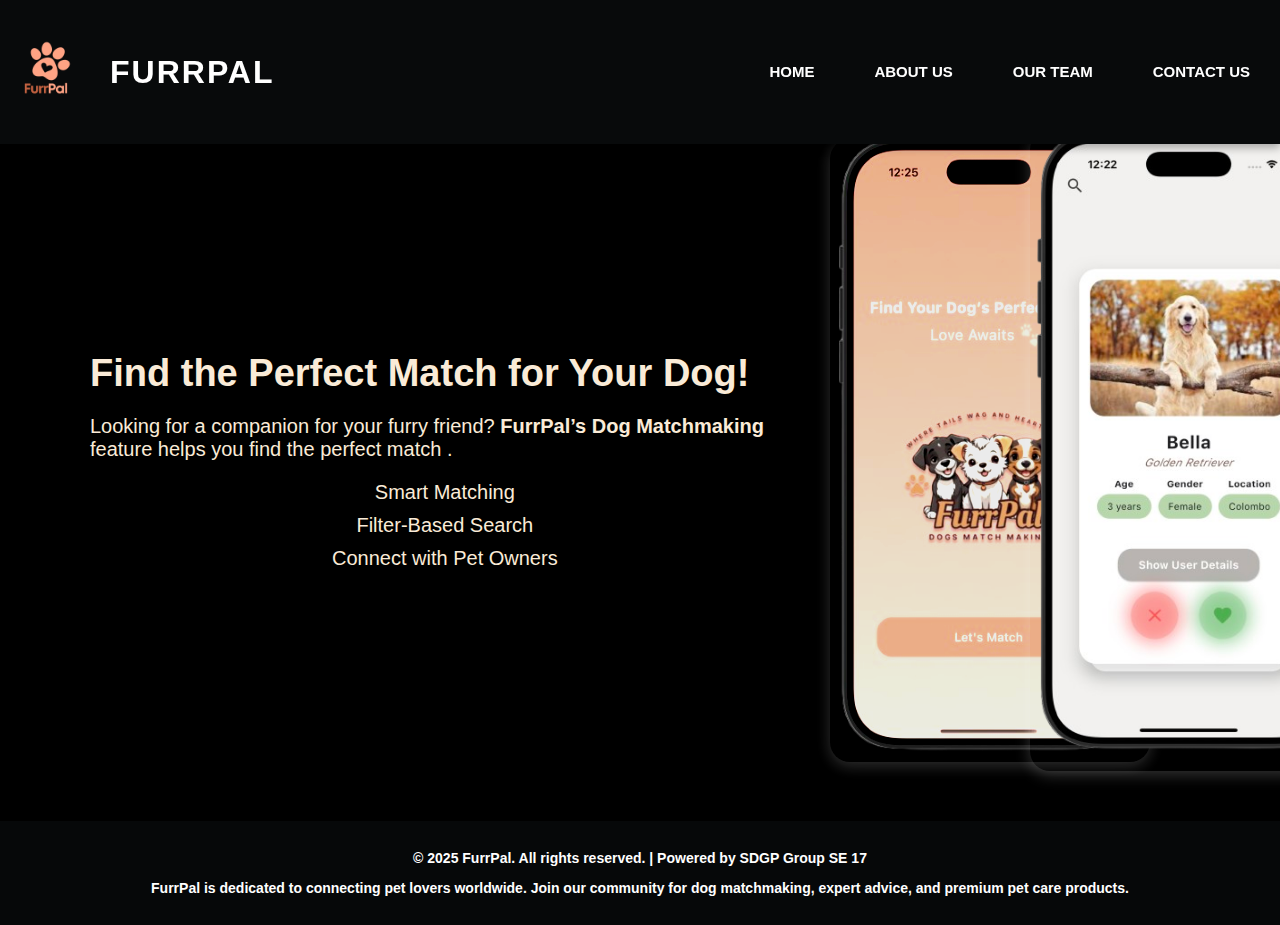
==== index.html @ 8758b965 "Add files via upload" ====
<!DOCTYPE html>
<html lang="en">
<head>
    <meta charset="UTF-8">
    <meta name="viewport" content="width=device-width, initial-scale=1.0">
    <title>FurrPal - Home</title>
    <link rel="stylesheet" href="style.css">
    <style>
        body {
            background-color: black;
            margin: 0;
            font-family: Arial, sans-serif;
            color: antiquewhite;
        }

        .matchmaking-container {
            display: flex;
            align-items: center;
            justify-content: space-between;
            padding: 50px;
            text-align: left;
            max-width: 1100px;
            margin: auto;
        }

        .text-content {
    width: 100%; /* Full width for proper alignment */
    text-align: left;
}

.text-content h2 {
    font-size: 38px; /* Bigger main heading */
    font-weight: bold;
    margin-bottom: 20px;
}
.text-content p{
    font-size: 20px;
}
.text-content h3 {
    font-size: 20px; /* Adjust subheading size */
    font-weight: normal;
    text-align: center; /* Center align the subheadings */
    margin: 10px auto; /* Add spacing */
    font-family:'Segoe UI', Tahoma, Geneva, Verdana, sans-serif
}


        .image-container {
            position: relative;
            width: 55%;
            display: flex;
            justify-content: flex-end;
            align-items: center;
        }

        .image-container img {
    width: 320px; /* Same size for both images */
    border-radius: 20px;
    box-shadow: 0 4px 15px rgba(255, 255, 255, 0.2);
    transition: transform 0.3s ease-in-out;
}

/* Back Image - Slightly shifted left for visibility */
.image-container img:first-child {
    position: absolute;
    opacity: 0.92; /* Keep visibility high */
    z-index: 1;
    right: 40px; /* Move slightly left */
    filter: brightness(1.1) contrast(1.2);
}

/* Front Image - Slightly shifted right */
.image-container img:last-child {
    position: relative;
    z-index: 2;
    right: -160px; /* Minimal overlap */
}


        /* Ensure text is not too close to images */
        .text-content h2, 
        .text-content p {
            margin-bottom: 20px;
        }
    </style>
</head>
<body>
    <header>
        <div class="logo-container">
            <a href="index.html" class="logo">
                <img src="images/furrpal_logo.png" alt="FurrPal Logo" />
            </a>
            <h1>FurrPal</h1>
        </div>
        <nav>
            <ul>
                <li><a href="index.html">Home</a></li>
                <li><a href="about.html">About Us</a></li>
                <li><a href="team.html">Our Team</a></li>
                <li><a href="contact.html">Contact Us</a></li>
            </ul>
        </nav>
    </header>
    
    <section class="matchmaking-container">
        <div class="text-content">
            <h2 >Find the Perfect Match for Your Dog! </h2>
            <p>
                Looking for a companion for your furry friend? <strong>FurrPal’s Dog Matchmaking</strong> feature helps you find the 
                perfect match </strong>.
            </p>
            <h3>Smart Matching</h3>
            <h3>Filter-Based Search</h3>
            <h3>Connect with Pet Owners</h3>
        </div>
        
        <div class="image-container">
            <img src="images/dog2.png" alt="Back Image">
            <img src="images/dog1.png" alt="Front Image">
        </div>
    </section>
    
    <footer>
        <p>&copy; 2025 FurrPal. All rights reserved. | Powered by SDGP Group SE 17</p>
        <p>FurrPal is dedicated to connecting pet lovers worldwide. Join our community for dog matchmaking, expert advice, and premium pet care products.</p>
    </footer>
</body>
</html>
---- style.css ----
/* General Styles */
body {
    font-family: 'Arial', sans-serif;
    background-color: #000000;
    margin: 0;
    padding: 0;
    color: #333;
    padding-top: 80px;
    height: 100%;
    display: flex;
    flex-direction: column;
     /* Prevent content from being hidden behind fixed header */
}

/* Header Styling */
header {
    background-color: #080a0b;
    color: white;
    padding: 20px 0;
    display: flex;
    justify-content: space-between;
    align-items: center;
    box-shadow: 0 4px 8px rgba(0, 0, 0, 0.3);
    position: fixed;
    width: 100%;
    top: 0;
    left: 0;
    z-index: 1000;
}

/* Logo and Title Container */
.logo-container {
    display: flex;
    align-items: center;
}

.logo img {
    max-height: 100px; /* Ensuring logo size */
    margin-right: 10px;
    max-width: 100px; /* Adding some space between logo and title */
}

header h1 {
    font-size: 32px;
    font-weight: bold;
    color: white;
    text-transform: uppercase;
    letter-spacing: 2px;
    margin: 0;
    text-align: center;
}

/* Navigation Styling */
header nav ul {
    list-style: none;
    padding: 0;
    display: flex;
    justify-content: space-around;
    margin: 0;
}

header nav ul li {
    margin: 0 15px;
}

header nav ul li a {
    color: white;
    text-decoration: none;
    font-size: 15px;
    font-weight: bold;
    text-transform: uppercase;
    transition: color 0.3s;
    font-style: normal;
    padding: 10px 15px;
    border-radius: 5px;
}

header nav ul li a:hover,
header nav ul li a.active {
    color: #e14a0f; /* Emerald Green */
    background-color: rgba(255, 255, 255, 0.1);
}

/* JavaScript for Active Link */
/* <script>
    document.addEventListener("DOMContentLoaded", function () {
        const navLinks = document.querySelectorAll("header nav ul li a");
        
        navLinks.forEach(link => {
            link.addEventListener("click", function () {
                navLinks.forEach(nav => nav.classList.remove("active"));
                this.classList.add("active");
            });
        });
    });
</script> */

/* Responsive design: Stack the logo, h1, and nav on smaller screens */
@media (max-width: 768px) {
    header {
        flex-direction: column; /* Stack header items vertically */
        text-align: center; /* Center-align content on small screens */
    }

    nav {
        margin-top: 1rem; /* Add space between h1 and nav */
        justify-content: center; /* Center nav items */
    }

    nav ul {
        flex-direction: column; /* Stack nav items vertically */
        margin-top: 1rem; /* Space between nav items */
    }

    nav ul li {
        margin-left: 0; /* Remove left margin for vertical stack */
        margin-bottom: 1rem; /* Space between nav items */
    }
}





/* Home Page Video Section */
.home-video {
    display: flex;
    justify-content: center;
    margin: 20px 0;
}

.home-video video {
    max-width: 100%; /* Full width but still responsive */
    height: 450px; /* Bigger height */
    object-fit: cover; /* Maintain aspect ratio */
    border-radius: 12px;
}
.home-image img {
    width: 100%;
    max-width: 400px;
    border-radius: 10px;
    margin-left: 35%;
    margin-top: 1%;
    
}
img:hover {
    transform: scale(1.05); /* Slight zoom effect */
}
.home-text-heading{
    text-align: center;
}

.home-text-heading{
    text-align: center;
}
#matchmaking {
    padding: 50px;
    background-color: #090a0a;
    color: antiquewhite;
    text-align: center;
   
    overflow: visible; /* Prevent images from being cut off */
    
    
}

#matchmaking h1 {
    font-size: 60px; /* Bigger font size */
    font-weight: bold;
    margin-bottom: 20px;
}
#matchmaking h2 {
    font-size: 100px; /* Bigger font size */
    font-weight: bold;
    margin-bottom: 20px;
}

#matchmaking p {
    font-size: 18px;
    line-height: 1.6;
    max-width: 800px;
    margin: 0 auto 40px auto;
}

/* Triangle Alignment for Features */
.triangle-container {
    display: flex;
    flex-direction: column;
    align-items: center;
    gap: 20px;
    max-width: 800px;
    margin: auto;
}

.triangle-item:nth-child(1) { align-self: flex-start; }
.triangle-item:nth-child(2) { align-self: center; }
.triangle-item:nth-child(3) { align-self: flex-end; }

.triangle-item {
    width: 80%;
    background-color: rgba(255, 255, 255, 0.05);
    padding: 20px;
    border-radius: 10px;
}

.triangle-item h3 {
    font-size: 24px;
    color: #F88158;
}

.triangle-item p {
    font-size: 18px;
    color: antiquewhite;
}


.cta-button {
    display: inline-block; /* Ensures the button size matches the text */
    text-align: center;
    justify-content: center;
    align-items: center;
    padding: 12px 25px;
    font-size: 18px;
    background: linear-gradient(135deg, #FBBBA5, #F88158);
    color: white;
    text-decoration: none;
    border-radius: 5px;
    box-shadow: 0px 4px 10px rgba(0, 0, 0, 0.2);
    transition: 0.3s;
}

.cta-button:hover {
    background-color: #000000;
}

/* Centering the button */
.button-container {
    display: flex;
    justify-content: center; /* Centers horizontally */
    align-items: center; /* Centers vertically */
    height: 100vh; /* Full viewport height */
}


/* Welcome Text Section */
.welcome-text {
    text-align: center;
    color: blueviolet;
    margin: 30px 20px;
    font-weight: bolder;
}
.home-text{
    color: whitesmoke;
    text-align: center;
    margin-top: 0%;
    font-family: 'Gill Sans', 'Gill Sans MT', Calibri, 'Trebuchet MS', sans-serif;
    margin-left: 10%;
    margin-right: 10%;
    text-align: justify;
}



/* Welcome Text Section */
/* .welcome-text {
    text-align: center;
    color: blueviolet;
    margin: 30px 20px;
    font-weight: bolder;
}
.home-text{
    color: whitesmoke;
    text-align: center;
    margin-top: 0%;
    font-family: 'Gill Sans', 'Gill Sans MT', Calibri, 'Trebuchet MS', sans-serif;
    margin-left: 10%;
    margin-right: 10%;
    text-align: justify;
} */

/* Contact Section */
.contact-container {
    background-color: #070909;
    padding: 40px;
    margin: 50px auto;
    max-width: 800px;
    border-radius: 12px;
    box-shadow: 0 8px 20px rgba(0, 0, 0, 0.1);
    text-align: center;
}

.contact-container h2 {
    font-size: 32px;
    color: #FF3C3C;
    margin-bottom: 10px;
}

.contact-container p {
    font-size: 18px;
    color: #666;
    margin-bottom: 20px;
}

/* Contact Form */
.contact-form input,
.contact-form textarea,
.contact-form button {
    width: 100%;
    padding: 12px;
    margin-top: 12px;
    border-radius: 8px;
    border: 1px solid #ddd;
    font-size: 16px;
}

.contact-form input, 
.contact-form textarea {
    background-color: #f8f8f8;
    color: black;
}

.contact-form button {
    background: linear-gradient(135deg, #FF3C3C, #FF8A65);
    color: white;
    font-size: 18px;
    font-weight: bold;
    border: none;
    cursor: pointer;
    transition: background 0.3s;
}

.contact-form button:hover {
    background: linear-gradient(135deg, #FF8A65, #FF3C3C);
}

/* Contact Info */
.contact-info {
    background-color: rgb(6, 5, 5);
    color: white;
    padding: 20px;
    border-radius: 10px;
    margin-top: 30px;
}

.contact-info h3 {
    font-size: 24px;
    margin-bottom: 10px;
}

.contact-info p {
    font-size: 16px;
    margin: 5px 0;
}

.contact-info i {
    color: #FF8A65;
    margin-right: 8px;
}

/* Social Icons */
.social-icons {
    margin-top: 15px;
}

.social-icons a {
    font-size: 24px;
    color: white;
    margin: 0 10px;
    transition: color 0.3s;
}


.social-icons a:hover {
    color: #FF8A65;
}


.about-section {
    padding: 4rem 2rem;
    background-color: transparent;  /* Keeps the background transparent */
    text-align: center;
    color: #ffffff;
    box-shadow: 0 4px 15px rgba(0, 0, 0, 0.15); /* Soft shadow around the section */
}

.about-section .about-content {
    max-width: 900px;
    margin: 0 auto;
    text-align: left;
    line-height: 1.6;
    box-shadow: 0 4px 10px rgba(0, 0, 0, 0.1); /* Subtle shadow around the content */
    padding: 2rem; /* Optional: Adds padding inside the content */
    border-radius: 8px; /* Optional: Adds rounded corners to the content box */
}

.about-section h3 {
    font-size: 2.5rem;
    color: #0e2d56;
    margin-bottom: 1.5rem;
    text-align: left;
    text-transform: uppercase;
    text-shadow: 2px 2px 5px rgba(0, 0, 0, 0.2); /* Adds subtle shadow to headings */
}

.about-section h3 {
    font-size: 2rem;
    color: #ca4a1c;
    margin-top: 2rem;
    text-align: left;
    text-shadow: 1px 1px 4px rgba(0, 0, 0, 0.2); /* Adds subtle shadow to sub-headings */
}

.about-section p {
    font-size: 1.1rem;
    color: rgb(255, 255, 255);
    margin-bottom: 1.5rem;
    text-align: justify;
}

.about-section strong {
    color: #0e2d56;
}

/* Footer */
/* Footer Styles */
footer{
    background:#060809;
    color: white;
    text-align: center;
    padding: 15px 0;
    font-size: 14px;
    font-weight: bold;
    width: 100%;
    margin-top: auto; 
}
/* General styling for the team section */
.team {
    background-color: #050707; /* Soft background color */
    padding: 4rem 2rem; /* Larger padding for spacing */
    text-align: center;
    font-family: 'Arial', sans-serif; /* Clear, readable font */
}

.team h2 {
    font-size: 2.5rem;
    color: #eaf6f2; /* Dark blue for header */
    margin-bottom: 2rem;
    font-weight: bold;
    text-align: center;
    letter-spacing: 1.5px;
    text-transform: uppercase;
    text-shadow: 1px 1px 3px rgba(0, 0, 0, 0.1);
}

.team-facts {
    max-width: 900px;
    margin: 0 auto;
    text-align: left; /* Left align content for readability */
    padding: 2rem;
    background-color: white;
    border-radius: 8px;
    box-shadow: 0 4px 8px rgba(0, 0, 0, 0.1);
}

.team-facts p {
    font-size: 1.1rem;
    color: #555;
    line-height: 1.7;
    margin-bottom: 1.5rem;
}

.team-facts h3 {
    font-size: 1.8rem;
    color: #0e2d56;
    margin-top: 2rem;
    margin-bottom: 1rem;
    text-transform: uppercase;
    font-weight: bold;
    letter-spacing: 1px;
}

.team-facts ul {
    list-style-type: none;
    padding: 0;
    margin: 1.5rem 0;
}

.team-facts ul li {
    font-size: 1.1rem;
    color: #555;
    margin-bottom: 1rem;
    position: relative;
    padding-left: 25px;
}

.team-facts ul li::before {
    content: "✔";
    position: absolute;
    left: 0;
    top: 0;
    font-size: 1.2rem;
    color: #50C878; /* Emerald Green */
}

.team-facts ul li strong {
    color: #0e2d56; /* Highlighted text in blue */
    font-weight: bold;
}

/* Hover effect for the list items */
.team-facts ul li:hover {
    background-color: #eaf6f2; /* Light green background on hover */
    border-radius: 5px;
    padding-left: 35px;
    transition: all 0.3s ease;
}

/* Optional: Responsive design for smaller screens */
@media (max-width: 768px) {
    .team {
        padding: 3rem 1.5rem;
    }

    .team-facts {
        padding: 1.5rem;
    }

    .team-facts ul li {
        font-size: 1rem;
    }

    .team-facts h3 {
        font-size: 1.6rem;
    }
    .about-section {
        padding: 3rem 1rem;
    }

    .about-section h2 {
        font-size: 2rem;
    }

    .about-section h3 {
        font-size: 1.6rem;
    }
}
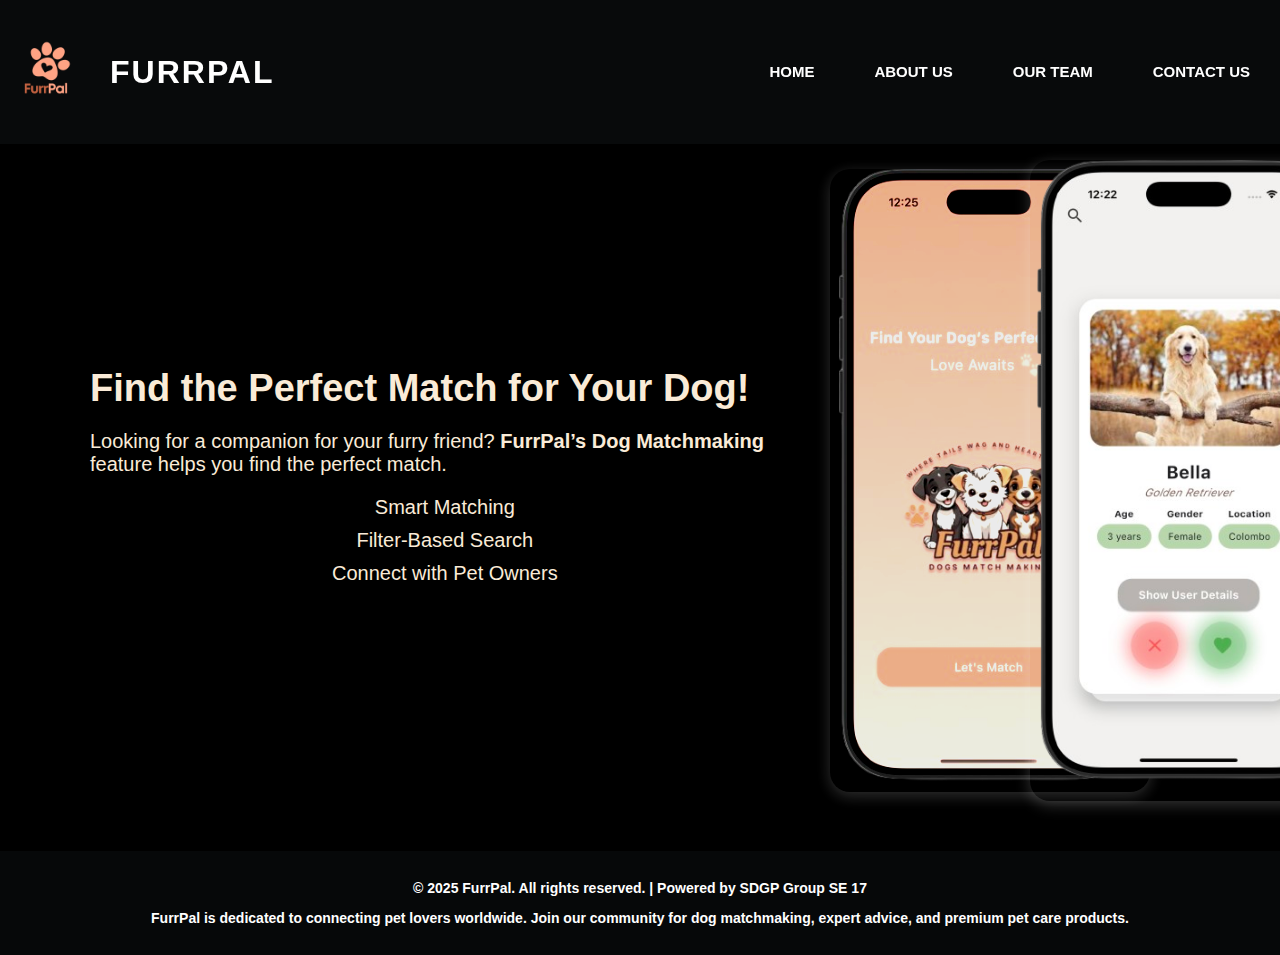
==== commit a9a03e99: "updated website" ====
--- a/index.html
+++ b/index.html
@@ -24,26 +24,27 @@
         }
 
         .text-content {
-    width: 100%; /* Full width for proper alignment */
-    text-align: left;
-}
+            width: 100%; /* Full width for proper alignment */
+            text-align: left;
+        }
 
-.text-content h2 {
-    font-size: 38px; /* Bigger main heading */
-    font-weight: bold;
-    margin-bottom: 20px;
-}
-.text-content p{
-    font-size: 20px;
-}
-.text-content h3 {
-    font-size: 20px; /* Adjust subheading size */
-    font-weight: normal;
-    text-align: center; /* Center align the subheadings */
-    margin: 10px auto; /* Add spacing */
-    font-family:'Segoe UI', Tahoma, Geneva, Verdana, sans-serif
-}
+        .text-content h2 {
+            font-size: 38px; /* Bigger main heading */
+            font-weight: bold;
+            margin-bottom: 20px;
+        }
 
+        .text-content p {
+            font-size: 20px;
+        }
+
+        .text-content h3 {
+            font-size: 20px; /* Adjust subheading size */
+            font-weight: normal;
+            text-align: center; /* Center align the subheadings */
+            margin: 10px auto; /* Add spacing */
+            font-family: 'Segoe UI', Tahoma, Geneva, Verdana, sans-serif;
+        }
 
         .image-container {
             position: relative;
@@ -51,36 +52,85 @@
             display: flex;
             justify-content: flex-end;
             align-items: center;
+            margin-top: 30px;
         }
 
         .image-container img {
-    width: 320px; /* Same size for both images */
-    border-radius: 20px;
-    box-shadow: 0 4px 15px rgba(255, 255, 255, 0.2);
-    transition: transform 0.3s ease-in-out;
-}
+            width: 320px; /* Same size for both images */
+            border-radius: 20px;
+            box-shadow: 0 4px 15px rgba(255, 255, 255, 0.2);
+            transition: transform 0.3s ease-in-out;
+        }
 
-/* Back Image - Slightly shifted left for visibility */
-.image-container img:first-child {
-    position: absolute;
-    opacity: 0.92; /* Keep visibility high */
-    z-index: 1;
-    right: 40px; /* Move slightly left */
-    filter: brightness(1.1) contrast(1.2);
-}
+        /* Back Image - Slightly shifted left for visibility */
+        .image-container img:first-child {
+            position: absolute;
+            opacity: 0.92; /* Keep visibility high */
+            z-index: 1;
+            right: 40px; /* Move slightly left */
+            filter: brightness(1.1) contrast(1.2);
+        }
 
-/* Front Image - Slightly shifted right */
-.image-container img:last-child {
-    position: relative;
-    z-index: 2;
-    right: -160px; /* Minimal overlap */
-}
-
+        /* Front Image - Slightly shifted right */
+        .image-container img:last-child {
+            position: relative;
+            z-index: 2;
+            right: -160px; /* Minimal overlap */
+        }
 
         /* Ensure text is not too close to images */
-        .text-content h2, 
+        .text-content h2,
         .text-content p {
             margin-bottom: 20px;
+        }
+
+        /* Responsive Design */
+        @media (max-width: 768px) {
+            .matchmaking-container {
+                flex-direction: column;
+                padding: 20px;
+                text-align: center;
+            }
+
+            .text-content {
+                text-align: center;
+            }
+
+            .image-container {
+                width: 100%;
+                justify-content: center;
+                margin-top: 20px;
+            }
+
+            .image-container img:first-child {
+                right: 20px;
+            }
+
+            .image-container img:last-child {
+                right: -80px;
+            }
+        }
+
+        @media (max-width: 480px) {
+            .text-content h2 {
+                font-size: 28px;
+            }
+
+            .text-content p {
+                font-size: 16px;
+            }
+
+            .text-content h3 {
+                font-size: 16px;
+            }
+
+            .image-container img {
+                width: 250px;
+            }
+
+            .image-container img:last-child {
+                right: -60px;
+            }
         }
     </style>
 </head>
@@ -92,6 +142,12 @@
             </a>
             <h1>FurrPal</h1>
         </div>
+        <!-- Hamburger Button -->
+        <button class="hamburger" aria-label="Toggle navigation">
+            <span></span>
+            <span></span>
+            <span></span>
+        </button>
         <nav>
             <ul>
                 <li><a href="index.html">Home</a></li>
@@ -101,28 +157,35 @@
             </ul>
         </nav>
     </header>
-    
+
     <section class="matchmaking-container">
         <div class="text-content">
-            <h2 >Find the Perfect Match for Your Dog! </h2>
+            <h2>Find the Perfect Match for Your Dog!</h2>
             <p>
-                Looking for a companion for your furry friend? <strong>FurrPal’s Dog Matchmaking</strong> feature helps you find the 
-                perfect match </strong>.
+                Looking for a companion for your furry friend? <strong>FurrPal’s Dog Matchmaking</strong> feature helps you find the
+                perfect match.
             </p>
             <h3>Smart Matching</h3>
             <h3>Filter-Based Search</h3>
             <h3>Connect with Pet Owners</h3>
         </div>
-        
+
         <div class="image-container">
             <img src="images/dog2.png" alt="Back Image">
             <img src="images/dog1.png" alt="Front Image">
         </div>
     </section>
-    
+
     <footer>
         <p>&copy; 2025 FurrPal. All rights reserved. | Powered by SDGP Group SE 17</p>
         <p>FurrPal is dedicated to connecting pet lovers worldwide. Join our community for dog matchmaking, expert advice, and premium pet care products.</p>
     </footer>
+
+    <!-- JavaScript for Hamburger Menu -->
+    <script>
+        document.querySelector('.hamburger').addEventListener('click', () => {
+            document.querySelector('nav ul').classList.toggle('active');
+        });
+    </script>
 </body>
-</html> +</html>--- a/style.css
+++ b/style.css
@@ -9,7 +9,6 @@
     height: 100%;
     display: flex;
     flex-direction: column;
-     /* Prevent content from being hidden behind fixed header */
 }
 
 /* Header Styling */
@@ -35,9 +34,9 @@
 }
 
 .logo img {
-    max-height: 100px; /* Ensuring logo size */
+    max-height: 100px;
     margin-right: 10px;
-    max-width: 100px; /* Adding some space between logo and title */
+    max-width: 100px;
 }
 
 header h1 {
@@ -77,50 +76,27 @@
 
 header nav ul li a:hover,
 header nav ul li a.active {
-    color: #e14a0f; /* Emerald Green */
+    color: #e14a0f;
     background-color: rgba(255, 255, 255, 0.1);
 }
 
-/* JavaScript for Active Link */
-/* <script>
-    document.addEventListener("DOMContentLoaded", function () {
-        const navLinks = document.querySelectorAll("header nav ul li a");
-        
-        navLinks.forEach(link => {
-            link.addEventListener("click", function () {
-                navLinks.forEach(nav => nav.classList.remove("active"));
-                this.classList.add("active");
-            });
-        });
-    });
-</script> */
-
-/* Responsive design: Stack the logo, h1, and nav on smaller screens */
-@media (max-width: 768px) {
-    header {
-        flex-direction: column; /* Stack header items vertically */
-        text-align: center; /* Center-align content on small screens */
-    }
-
-    nav {
-        margin-top: 1rem; /* Add space between h1 and nav */
-        justify-content: center; /* Center nav items */
-    }
-
-    nav ul {
-        flex-direction: column; /* Stack nav items vertically */
-        margin-top: 1rem; /* Space between nav items */
-    }
-
-    nav ul li {
-        margin-left: 0; /* Remove left margin for vertical stack */
-        margin-bottom: 1rem; /* Space between nav items */
-    }
-}
-
-
-
-
+/* Hamburger Menu (Hidden by Default) */
+.hamburger {
+    display: none;
+    flex-direction: column;
+    cursor: pointer;
+    background: none;
+    border: none;
+    padding: 10px;
+}
+
+.hamburger span {
+    width: 25px;
+    height: 3px;
+    background: white;
+    margin: 4px 0;
+    transition: 0.3s;
+}
 
 /* Home Page Video Section */
 .home-video {
@@ -130,47 +106,44 @@
 }
 
 .home-video video {
-    max-width: 100%; /* Full width but still responsive */
-    height: 450px; /* Bigger height */
-    object-fit: cover; /* Maintain aspect ratio */
+    max-width: 100%;
+    height: 450px;
+    object-fit: cover;
     border-radius: 12px;
 }
+
 .home-image img {
     width: 100%;
     max-width: 400px;
     border-radius: 10px;
     margin-left: 35%;
     margin-top: 1%;
-    
-}
+}
+
 img:hover {
-    transform: scale(1.05); /* Slight zoom effect */
-}
-.home-text-heading{
-    text-align: center;
-}
-
-.home-text-heading{
-    text-align: center;
-}
+    transform: scale(1.05);
+}
+
+.home-text-heading {
+    text-align: center;
+}
+
 #matchmaking {
     padding: 50px;
     background-color: #090a0a;
     color: antiquewhite;
     text-align: center;
-   
-    overflow: visible; /* Prevent images from being cut off */
-    
-    
+    overflow: visible;
 }
 
 #matchmaking h1 {
-    font-size: 60px; /* Bigger font size */
+    font-size: 60px;
     font-weight: bold;
     margin-bottom: 20px;
 }
+
 #matchmaking h2 {
-    font-size: 100px; /* Bigger font size */
+    font-size: 100px;
     font-weight: bold;
     margin-bottom: 20px;
 }
@@ -213,9 +186,8 @@
     color: antiquewhite;
 }
 
-
 .cta-button {
-    display: inline-block; /* Ensures the button size matches the text */
+    display: inline-block;
     text-align: center;
     justify-content: center;
     align-items: center;
@@ -233,14 +205,12 @@
     background-color: #000000;
 }
 
-/* Centering the button */
 .button-container {
     display: flex;
-    justify-content: center; /* Centers horizontally */
-    align-items: center; /* Centers vertically */
-    height: 100vh; /* Full viewport height */
-}
-
+    justify-content: center;
+    align-items: center;
+    height: 100vh;
+}
 
 /* Welcome Text Section */
 .welcome-text {
@@ -249,7 +219,8 @@
     margin: 30px 20px;
     font-weight: bolder;
 }
-.home-text{
+
+.home-text {
     color: whitesmoke;
     text-align: center;
     margin-top: 0%;
@@ -258,25 +229,6 @@
     margin-right: 10%;
     text-align: justify;
 }
-
-
-
-/* Welcome Text Section */
-/* .welcome-text {
-    text-align: center;
-    color: blueviolet;
-    margin: 30px 20px;
-    font-weight: bolder;
-}
-.home-text{
-    color: whitesmoke;
-    text-align: center;
-    margin-top: 0%;
-    font-family: 'Gill Sans', 'Gill Sans MT', Calibri, 'Trebuchet MS', sans-serif;
-    margin-left: 10%;
-    margin-right: 10%;
-    text-align: justify;
-} */
 
 /* Contact Section */
 .contact-container {
@@ -301,7 +253,6 @@
     margin-bottom: 20px;
 }
 
-/* Contact Form */
 .contact-form input,
 .contact-form textarea,
 .contact-form button {
@@ -313,7 +264,7 @@
     font-size: 16px;
 }
 
-.contact-form input, 
+.contact-form input,
 .contact-form textarea {
     background-color: #f8f8f8;
     color: black;
@@ -333,7 +284,6 @@
     background: linear-gradient(135deg, #FF8A65, #FF3C3C);
 }
 
-/* Contact Info */
 .contact-info {
     background-color: rgb(6, 5, 5);
     color: white;
@@ -357,7 +307,6 @@
     margin-right: 8px;
 }
 
-/* Social Icons */
 .social-icons {
     margin-top: 15px;
 }
@@ -369,18 +318,16 @@
     transition: color 0.3s;
 }
 
-
 .social-icons a:hover {
     color: #FF8A65;
 }
 
-
 .about-section {
     padding: 4rem 2rem;
-    background-color: transparent;  /* Keeps the background transparent */
+    background-color: transparent;
     text-align: center;
     color: #ffffff;
-    box-shadow: 0 4px 15px rgba(0, 0, 0, 0.15); /* Soft shadow around the section */
+    box-shadow: 0 4px 15px rgba(0, 0, 0, 0.15);
 }
 
 .about-section .about-content {
@@ -388,9 +335,9 @@
     margin: 0 auto;
     text-align: left;
     line-height: 1.6;
-    box-shadow: 0 4px 10px rgba(0, 0, 0, 0.1); /* Subtle shadow around the content */
-    padding: 2rem; /* Optional: Adds padding inside the content */
-    border-radius: 8px; /* Optional: Adds rounded corners to the content box */
+    box-shadow: 0 4px 10px rgba(0, 0, 0, 0.1);
+    padding: 2rem;
+    border-radius: 8px;
 }
 
 .about-section h3 {
@@ -399,7 +346,7 @@
     margin-bottom: 1.5rem;
     text-align: left;
     text-transform: uppercase;
-    text-shadow: 2px 2px 5px rgba(0, 0, 0, 0.2); /* Adds subtle shadow to headings */
+    text-shadow: 2px 2px 5px rgba(0, 0, 0, 0.2);
 }
 
 .about-section h3 {
@@ -407,7 +354,7 @@
     color: #ca4a1c;
     margin-top: 2rem;
     text-align: left;
-    text-shadow: 1px 1px 4px rgba(0, 0, 0, 0.2); /* Adds subtle shadow to sub-headings */
+    text-shadow: 1px 1px 4px rgba(0, 0, 0, 0.2);
 }
 
 .about-section p {
@@ -422,28 +369,28 @@
 }
 
 /* Footer */
-/* Footer Styles */
-footer{
-    background:#060809;
+footer {
+    background: #060809;
     color: white;
     text-align: center;
     padding: 15px 0;
     font-size: 14px;
     font-weight: bold;
     width: 100%;
-    margin-top: auto; 
-}
-/* General styling for the team section */
+    margin-top: auto;
+}
+
+/* Team Section */
 .team {
-    background-color: #050707; /* Soft background color */
-    padding: 4rem 2rem; /* Larger padding for spacing */
-    text-align: center;
-    font-family: 'Arial', sans-serif; /* Clear, readable font */
+    background-color: #050707;
+    padding: 4rem 2rem;
+    text-align: center;
+    font-family: 'Arial', sans-serif;
 }
 
 .team h2 {
     font-size: 2.5rem;
-    color: #eaf6f2; /* Dark blue for header */
+    color: #eaf6f2;
     margin-bottom: 2rem;
     font-weight: bold;
     text-align: center;
@@ -455,7 +402,7 @@
 .team-facts {
     max-width: 900px;
     margin: 0 auto;
-    text-align: left; /* Left align content for readability */
+    text-align: left;
     padding: 2rem;
     background-color: white;
     border-radius: 8px;
@@ -499,50 +446,161 @@
     left: 0;
     top: 0;
     font-size: 1.2rem;
-    color: #50C878; /* Emerald Green */
+    color: #50C878;
 }
 
 .team-facts ul li strong {
-    color: #0e2d56; /* Highlighted text in blue */
-    font-weight: bold;
-}
-
-/* Hover effect for the list items */
+    color: #0e2d56;
+    font-weight: bold;
+}
+
 .team-facts ul li:hover {
-    background-color: #eaf6f2; /* Light green background on hover */
+    background-color: #eaf6f2;
     border-radius: 5px;
     padding-left: 35px;
     transition: all 0.3s ease;
 }
 
-/* Optional: Responsive design for smaller screens */
+/* Responsive Design */
 @media (max-width: 768px) {
+    /* Hamburger Menu for Mobile */
+    .hamburger {
+        display: flex;
+    }
+
+    header nav ul {
+        display: none;
+        flex-direction: column;
+        position: absolute;
+        top: 80px;
+        left: 0;
+        width: 100%;
+        background-color: #080a0b;
+    }
+
+    header nav ul.active {
+        display: flex;
+    }
+
+    header nav ul li {
+        margin: 10px 0;
+        text-align: center;
+    }
+
+    /* Adjust Home Section for Mobile */
+    .home-video video {
+        height: 300px;
+    }
+
+    .home-image img {
+        margin-left: 0;
+        max-width: 100%;
+    }
+
+    #matchmaking h1 {
+        font-size: 40px;
+    }
+
+    #matchmaking h2 {
+        font-size: 60px;
+    }
+
+    #matchmaking p {
+        font-size: 16px;
+    }
+
+    .triangle-container {
+        flex-direction: column;
+    }
+
+    .triangle-item {
+        width: 100%;
+    }
+
+    .contact-container {
+        padding: 20px;
+    }
+
+    .about-section {
+        padding: 2rem 1rem;
+    }
+
+    .about-section h3 {
+        font-size: 1.8rem;
+    }
+
+    .about-section p {
+        font-size: 1rem;
+    }
+
     .team {
-        padding: 3rem 1.5rem;
+        padding: 2rem 1rem;
     }
 
     .team-facts {
-        padding: 1.5rem;
+        padding: 1rem;
+    }
+
+    .team-facts h3 {
+        font-size: 1.5rem;
     }
 
     .team-facts ul li {
         font-size: 1rem;
     }
+}
+
+@media (max-width: 480px) {
+    header h1 {
+        font-size: 24px;
+    }
+
+    .home-video video {
+        height: 200px;
+    }
+
+    #matchmaking h1 {
+        font-size: 30px;
+    }
+
+    #matchmaking h2 {
+        font-size: 40px;
+    }
+
+    #matchmaking p {
+        font-size: 14px;
+    }
+
+    .cta-button {
+        font-size: 16px;
+        padding: 10px 20px;
+    }
+
+    .contact-container h2 {
+        font-size: 24px;
+    }
+
+    .contact-container p {
+        font-size: 14px;
+    }
+
+    .about-section h3 {
+        font-size: 1.5rem;
+    }
+
+    .about-section p {
+        font-size: 0.9rem;
+    }
+
+    .team h2 {
+        font-size: 2rem;
+    }
 
     .team-facts h3 {
-        font-size: 1.6rem;
-    }
-    .about-section {
-        padding: 3rem 1rem;
-    }
-
-    .about-section h2 {
-        font-size: 2rem;
-    }
-
-    .about-section h3 {
-        font-size: 1.6rem;
-    }
-}
-
-
+        font-size: 1.2rem;
+    }
+
+    .team-facts ul li {
+        font-size: 0.9rem;
+    }
+}